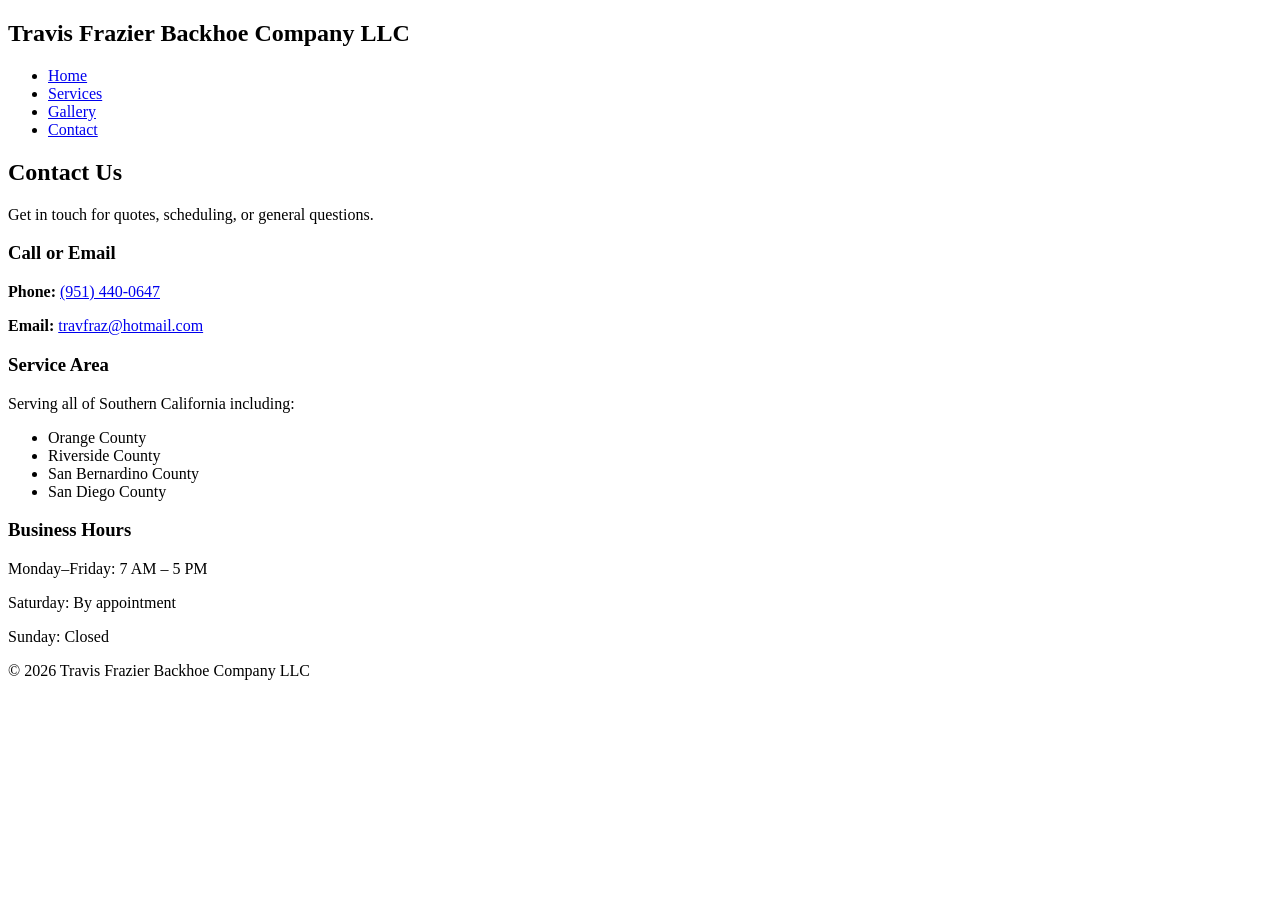
==== contact.html @ a9946985 "Added contact page" ====
<!DOCTYPE html>
<html lang="en">
<head>
    <meta charset="UTF-8">
    <meta name="viewport" content="width=device-width, initial-scale=1.0">
    <title>Contact | Travis Frazier Backhoe Company LLC</title>
    <link rel="stylesheet" href="assets/css/styles.css">
</head>
<body>

<header>
    <nav class="navbar">
        <h1 class="logo">Travis Frazier Backhoe Company LLC</h1>
        <ul>
            <li><a href="index.html">Home</a></li>
            <li><a href="services.html">Services</a></li>
            <li><a href="gallery.html">Gallery</a></li>
            <li><a class="active" href="contact.html">Contact</a></li>
        </ul>
    </nav>
</header>

<section class="page-header">
    <h2>Contact Us</h2>
    <p>Get in touch for quotes, scheduling, or general questions.</p>
</section>

<section class="contact-section">
    <div class="contact-card">
        <h3>Call or Email</h3>
        <p><strong>Phone:</strong> <a href="tel:951-440-0647"> (951) 440-0647</a></p>
        <p><strong>Email:</strong> <a href="mailto:travfraz@hotmail.com">travfraz@hotmail.com</a></p>
    </div>

    <div class="contact-card">
        <h3>Service Area</h3>
        <p>Serving all of Southern California including:</p>
        <ul>
            <li>Orange County</li>
            <li>Riverside County</li>
            <li>San Bernardino County</li>
            <li>San Diego County</li>
        </ul>
    </div>

    <div class="contact-card">
        <h3>Business Hours</h3>
        <p>Monday–Friday: 7 AM – 5 PM</p>
        <p>Saturday: By appointment</p>
        <p>Sunday: Closed</p>
    </div>
</section>

<footer>
    <p>© 2026 Travis Frazier Backhoe Company LLC</p>
</footer>

</body>
</html>
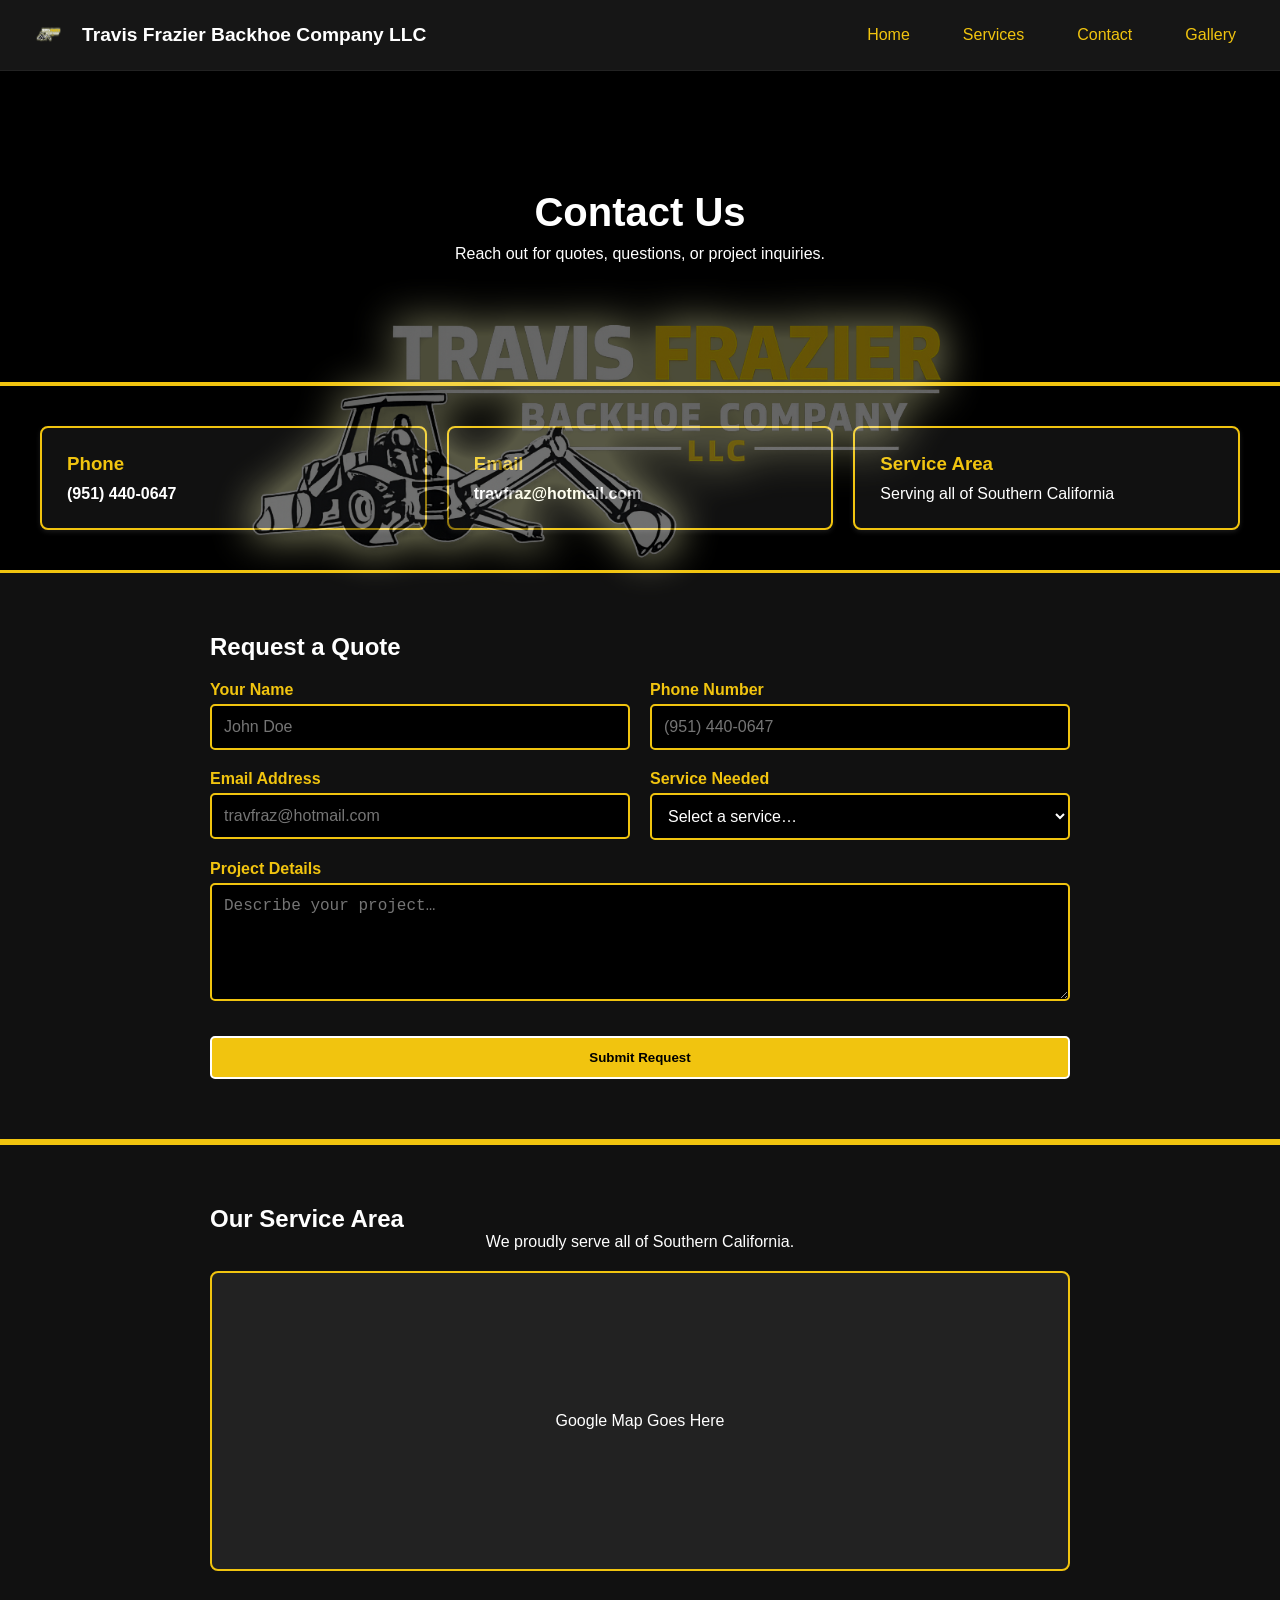
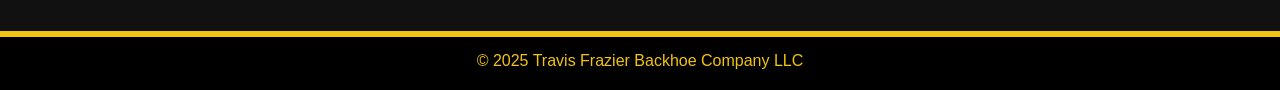
==== commit f280f09a: "Added contact page information" ====
--- a/contact.html
+++ b/contact.html
@@ -3,57 +3,134 @@
 <head>
     <meta charset="UTF-8">
     <meta name="viewport" content="width=device-width, initial-scale=1.0">
-    <title>Contact | Travis Frazier Backhoe Company LLC</title>
+    <title>Contact Us | Travis Frazier Backhoe Company LLC</title>
     <link rel="stylesheet" href="assets/css/styles.css">
 </head>
+
 <body>
+
+<!-- Floating Watermark Logo -->
+<img src="assets/img/logo-transparent.png" class="floating-logo" alt="Background Logo">
 
 <header>
     <nav class="navbar">
-        <h1 class="logo">Travis Frazier Backhoe Company LLC</h1>
-        <ul>
+        <div class="nav-left">
+            <img src="assets/img/logo-transparent.png" class="nav-logo" alt="Logo">
+            <span class="nav-title">Travis Frazier Backhoe Company LLC</span>
+        </div>
+
+        <ul class="nav-links">
             <li><a href="index.html">Home</a></li>
             <li><a href="services.html">Services</a></li>
+            <li><a class="active" href="contact.html">Contact</a></li>
             <li><a href="gallery.html">Gallery</a></li>
-            <li><a class="active" href="contact.html">Contact</a></li>
         </ul>
+
+        <div class="hamburger">
+            <span></span>
+            <span></span>
+            <span></span>
+        </div>
     </nav>
 </header>
 
-<section class="page-header">
-    <h2>Contact Us</h2>
-    <p>Get in touch for quotes, scheduling, or general questions.</p>
+<!-- HERO -->
+<section class="hero" style="height: 35vh;">
+    <div class="hero-content">
+        <h2>Contact Us</h2>
+        <p>Reach out for quotes, questions, or project inquiries.</p>
+    </div>
 </section>
 
+<!-- CONTACT INFO -->
 <section class="contact-section">
     <div class="contact-card">
-        <h3>Call or Email</h3>
-        <p><strong>Phone:</strong> <a href="tel:951-440-0647"> (951) 440-0647</a></p>
-        <p><strong>Email:</strong> <a href="mailto:travfraz@hotmail.com">travfraz@hotmail.com</a></p>
+        <h3>Phone</h3>
+        <p><a href="tel:9514400647">(951) 440‑0647</a></p>
+    </div>
+
+    <div class="contact-card">
+        <h3>Email</h3>
+        <p><a href="mailto:travfraz@hotmail.com">travfraz@hotmail.com</a></p>
     </div>
 
     <div class="contact-card">
         <h3>Service Area</h3>
-        <p>Serving all of Southern California including:</p>
-        <ul>
-            <li>Orange County</li>
-            <li>Riverside County</li>
-            <li>San Bernardino County</li>
-            <li>San Diego County</li>
-        </ul>
+        <p>Serving all of Southern California</p>
     </div>
+</section>
 
-    <div class="contact-card">
-        <h3>Business Hours</h3>
-        <p>Monday–Friday: 7 AM – 5 PM</p>
-        <p>Saturday: By appointment</p>
-        <p>Sunday: Closed</p>
+<!-- REQUEST FORM -->
+<section id="quote-form" class="quote-section">
+    <div class="container">
+        <h2 class="section-title">Request a Quote</h2>
+
+        <form class="quote-form upgraded">
+
+            <div class="form-row">
+                <div class="form-group">
+                    <label>Your Name</label>
+                    <input type="text" placeholder="John Doe" required>
+                </div>
+
+                <div class="form-group">
+                    <label>Phone Number</label>
+                    <input type="tel" placeholder="(951) 440‑0647" required>
+                </div>
+            </div>
+
+            <div class="form-row">
+                <div class="form-group">
+                    <label>Email Address</label>
+                    <input type="email" placeholder="travfraz@hotmail.com">
+                </div>
+
+                <div class="form-group">
+                    <label>Service Needed</label>
+                    <select required>
+                        <option value="">Select a service…</option>
+                        <option>Excavation</option>
+                        <option>Trenching</option>
+                        <option>Grading</option>
+                        <option>Site Prep</option>
+                        <option>Concrete Removal</option>
+                        <option>Hauling</option>
+                    </select>
+                </div>
+            </div>
+
+            <div class="form-group">
+                <label>Project Details</label>
+                <textarea rows="5" placeholder="Describe your project…"></textarea>
+            </div>
+
+            <button type="submit" class="cta-btn">Submit Request</button>
+
+            <p class="form-success" style="display:none; text-align:center; margin-top:15px; color:#f1c40f;">
+                Thank you! Your request has been submitted.
+            </p>
+
+        </form>
+    </div>
+</section>
+
+<!-- MAP SECTION -->
+<section class="quote-section">
+    <div class="container">
+        <h2 class="section-title">Our Service Area</h2>
+        <p style="text-align:center; margin-bottom:20px;">We proudly serve all of Southern California.</p>
+
+        <!-- Google Map Placeholder -->
+        <div style="width:100%; height:300px; background:#222; border:2px solid #f1c40f; border-radius:8px; display:flex; align-items:center; justify-content:center; color:white;">
+            Google Map Goes Here
+        </div>
     </div>
 </section>
 
 <footer>
-    <p>© 2026 Travis Frazier Backhoe Company LLC</p>
+    <p>© 2025 Travis Frazier Backhoe Company LLC</p>
 </footer>
 
+<script src="assets/js/navbar.js"></script>
 </body>
 </html>
--- a/assets/css/styles.css
+++ b/assets/css/styles.css
@@ -0,0 +1,317 @@
+/* RESET */
+* {
+    margin: 0;
+    padding: 0;
+    box-sizing: border-box;
+}
+
+/* GLOBAL */
+body {
+    font-family: Arial, sans-serif;
+    background: #000;
+    color: white;
+}
+
+section {
+    padding: 60px 0;
+}
+
+.container {
+    max-width: 900px;
+    margin: 0 auto;
+    padding: 0 20px;
+}
+
+/* FLOATING WATERMARK LOGO */
+.floating-logo {
+    position: fixed;
+    top: 50%;
+    left: 50%;
+    transform: translate(-50%, -50%);
+    max-width: 1200px;
+    opacity: 0.40;
+    pointer-events: none;
+    z-index: 9999;
+}
+
+/* HEADER (EMPTY – NAVBAR HANDLES EVERYTHING) */
+header {
+    background: transparent;
+    padding: 0;
+}
+
+/* ========================= */
+/*        NAVBAR             */
+/* ========================= */
+
+.navbar {
+    display: flex;
+    justify-content: space-between;
+    align-items: center;
+    padding: 15px 30px;
+    background: rgba(25, 25, 25, 0.9);
+    backdrop-filter: blur(10px);
+    position: sticky;
+    top: 0;
+    z-index: 1000;
+    border-bottom: 1px solid rgba(255, 255, 255, 0.05);
+}
+
+/* LEFT SIDE (LOGO + NAME) */
+.nav-left {
+    display: flex;
+    align-items: center;
+    gap: 12px;
+}
+
+.nav-logo {
+    width: 40px;
+    height: 40px;
+    opacity: 0.9;
+}
+
+.nav-title {
+    font-size: 1.2rem;
+    font-weight: 700;
+    color: #fff;
+}
+
+/* NAV LINKS */
+.nav-links {
+    display: flex;
+    gap: 25px;
+    list-style: none;
+}
+
+.nav-links a {
+    color: #f1c40f;
+    text-decoration: none;
+    font-weight: 500;
+    padding: 8px 14px;
+    border-radius: 6px;
+    transition: 0.3s ease;
+}
+
+.nav-links a:hover {
+    background: #f1c40f;
+    color: #000;
+}
+
+/* HAMBURGER MENU */
+.hamburger {
+    display: none;
+    flex-direction: column;
+    gap: 5px;
+    cursor: pointer;
+}
+
+.hamburger span {
+    width: 25px;
+    height: 3px;
+    background: #f1c40f;
+    transition: 0.3s ease;
+}
+
+/* MOBILE MENU */
+@media (max-width: 768px) {
+    .nav-links {
+        position: absolute;
+        top: 70px;
+        right: 0;
+        background: rgba(25, 25, 25, 0.95);
+        width: 200px;
+        flex-direction: column;
+        padding: 20px;
+        gap: 15px;
+        display: none;
+        border-left: 1px solid rgba(255,255,255,0.05);
+        border-bottom: 1px solid rgba(255,255,255,0.05);
+    }
+
+    .nav-links.open {
+        display: flex;
+    }
+
+    .hamburger {
+        display: flex;
+    }
+}
+
+/* ========================= */
+/*        HERO SECTION       */
+/* ========================= */
+
+.hero {
+    background: url('../img/backhoe-hero.jpg') center/cover no-repeat;
+    height: 60vh;
+    display: flex;
+    align-items: center;
+    justify-content: center;
+    text-align: center;
+    color: white;
+    padding: 20px;
+    border-bottom: 4px solid #f1c40f;
+}
+
+.hero-content h2 {
+    font-size: 40px;
+    margin-bottom: 10px;
+    text-shadow: 2px 2px 4px black;
+}
+
+.cta-btn {
+    display: inline-block;
+    margin-top: 15px;
+    padding: 12px 25px;
+    background: #f1c40f;
+    color: #000;
+    font-weight: bold;
+    text-decoration: none;
+    border-radius: 5px;
+    border: 2px solid white;
+    transition: 0.2s ease;
+}
+
+.cta-btn:hover {
+    background: white;
+    color: #000;
+}
+
+/* ========================= */
+/*     SERVICES SECTION      */
+/* ========================= */
+
+.services-preview {
+    padding: 40px;
+    text-align: center;
+    color: white;
+}
+
+.service-cards {
+    display: flex;
+    justify-content: center;
+    gap: 20px;
+    margin-top: 25px;
+}
+
+.card {
+    background: #111;
+    padding: 20px;
+    width: 250px;
+    border-radius: 8px;
+    box-shadow: 0 2px 5px rgba(255,255,255,0.1);
+    border: 2px solid #f1c40f;
+    color: white;
+    transition: 0.3s ease;
+}
+
+.card:hover {
+    transform: translateY(-5px);
+    box-shadow: 0 6px 20px rgba(0,0,0,0.15);
+}
+
+/* ========================= */
+/*     CONTACT SECTION       */
+/* ========================= */
+
+.contact-section {
+    padding: 40px;
+    display: grid;
+    grid-template-columns: repeat(auto-fit, minmax(280px, 1fr));
+    gap: 20px;
+}
+
+.contact-card {
+    background: #111;
+    padding: 25px;
+    border-radius: 8px;
+    box-shadow: 0 2px 5px rgba(255,255,255,0.1);
+    border: 2px solid #f1c40f;
+}
+
+.contact-card h3 {
+    color: #f1c40f;
+    margin-bottom: 10px;
+}
+
+.contact-card a {
+    color: white;
+    font-weight: bold;
+    text-decoration: none;
+}
+
+/* ========================= */
+/*          FOOTER           */
+/* ========================= */
+
+footer {
+    background: #000;
+    color: #f1c40f;
+    text-align: center;
+    padding: 15px;
+    border-top: 3px solid #f1c40f;
+}
+
+/* ========================= */
+/*     REQUEST FORM          */
+/* ========================= */
+
+.quote-section {
+    padding: 60px 0;
+    background: #111;
+    border-top: 3px solid #f1c40f;
+    border-bottom: 3px solid #f1c40f;
+}
+
+.quote-form {
+    display: grid;
+    gap: 20px;
+    margin-top: 20px;
+}
+
+.form-group {
+    display: flex;
+    flex-direction: column;
+}
+
+.form-group label {
+    font-weight: bold;
+    margin-bottom: 5px;
+    color: #f1c40f;
+}
+
+.form-group input,
+.form-group select,
+.form-group textarea {
+    padding: 12px;
+    border-radius: 5px;
+    border: 2px solid #f1c40f;
+    background: #000;
+    color: white;
+    font-size: 16px;
+}
+
+.form-group input:focus,
+.form-group select:focus,
+.form-group textarea:focus {
+    outline: none;
+    border-color: white;
+}
+
+/* UPGRADED FORM LAYOUT */
+.quote-form.upgraded {
+    display: flex;
+    flex-direction: column;
+    gap: 20px;
+}
+
+.form-row {
+    display: grid;
+    grid-template-columns: repeat(auto-fit, minmax(250px, 1fr));
+    gap: 20px;
+}
+
+.form-success {
+    font-size: 18px;
+    font-weight: bold;
+}
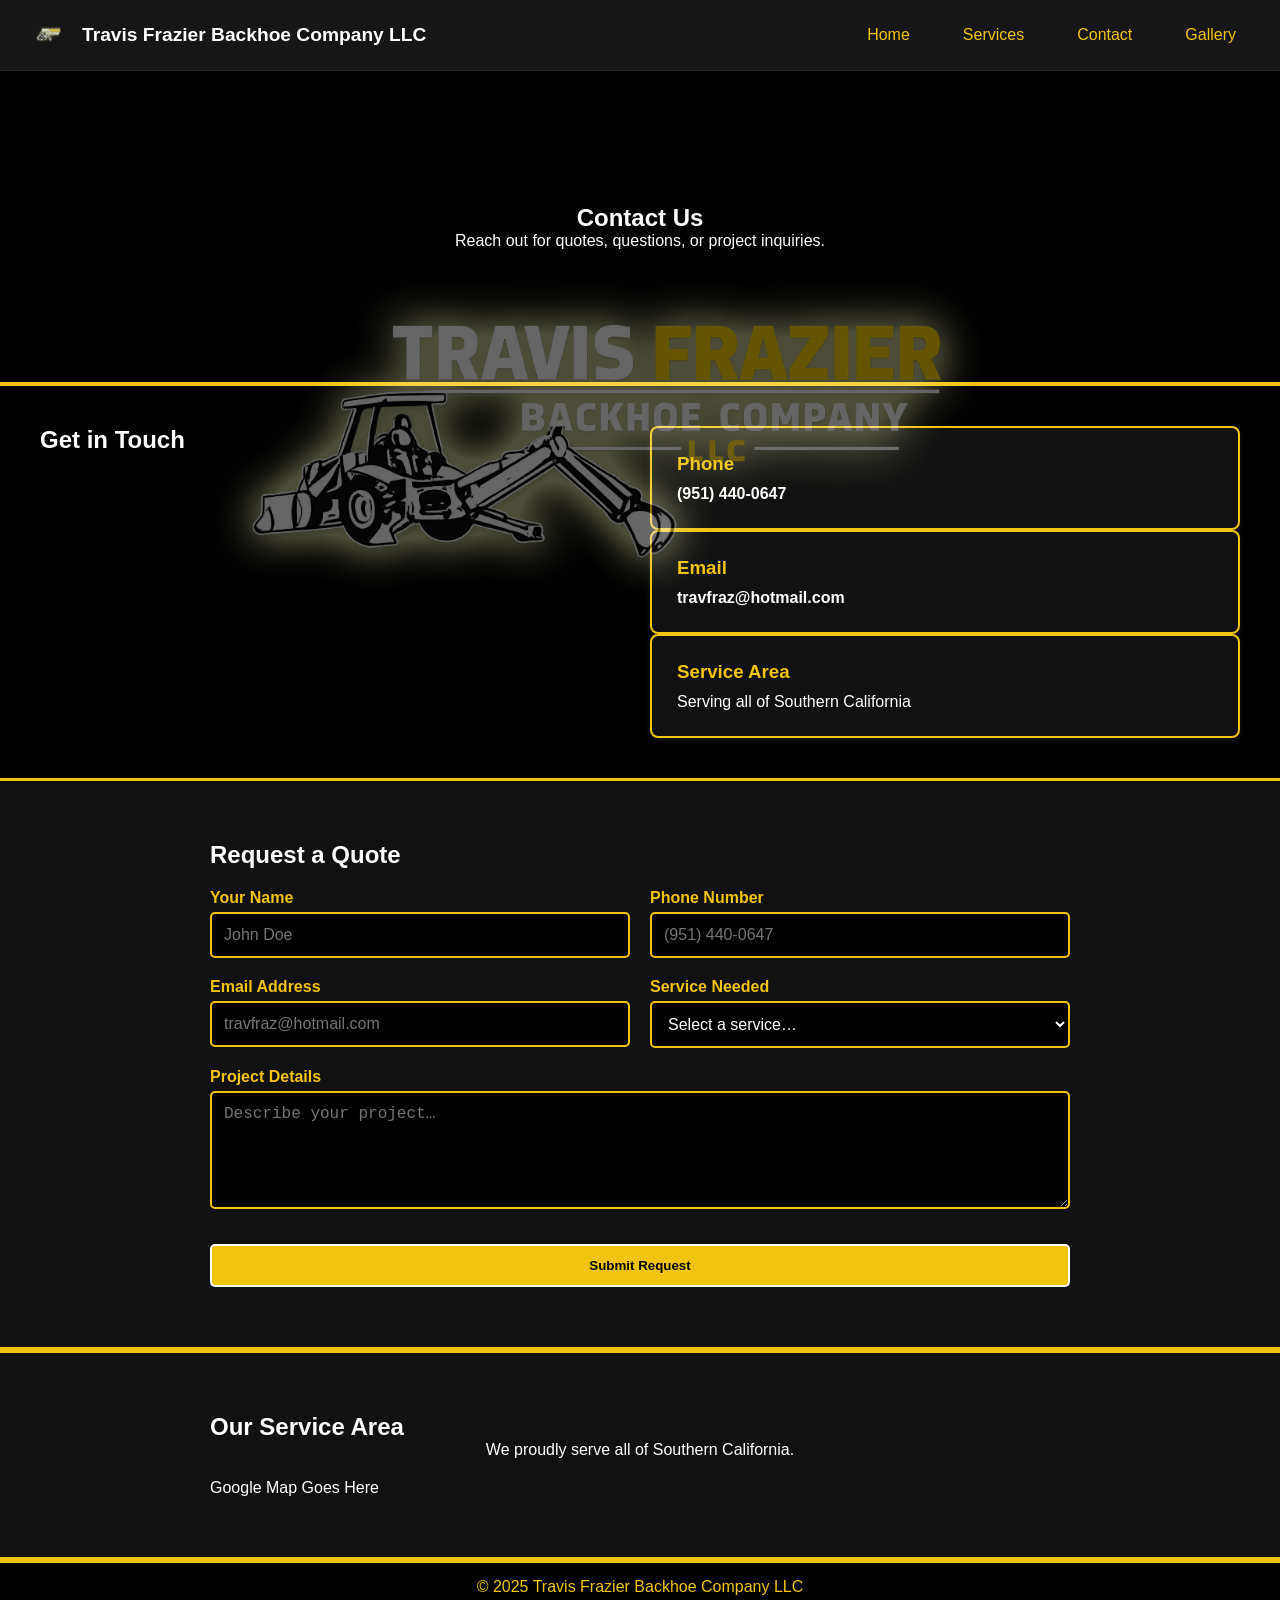
==== commit 07cfc828: "Upgraded contact.html" ====
--- a/contact.html
+++ b/contact.html
@@ -4,7 +4,12 @@
     <meta charset="UTF-8">
     <meta name="viewport" content="width=device-width, initial-scale=1.0">
     <title>Contact Us | Travis Frazier Backhoe Company LLC</title>
+
+    <!-- SEO Meta Description -->
+    <meta name="description" content="Contact Travis Frazier Backhoe Company LLC for excavation, trenching, grading, and site preparation services in Southern California.">
+
     <link rel="stylesheet" href="assets/css/styles.css">
+    <link rel="icon" type="image/png" href="assets/img/logo-transparent.png">
 </head>
 
 <body>
@@ -37,26 +42,32 @@
 <!-- HERO -->
 <section class="hero" style="height: 35vh;">
     <div class="hero-content">
-        <h2>Contact Us</h2>
+        <h1>Contact Us</h1>
         <p>Reach out for quotes, questions, or project inquiries.</p>
     </div>
 </section>
 
 <!-- CONTACT INFO -->
 <section class="contact-section">
-    <div class="contact-card">
-        <h3>Phone</h3>
-        <p><a href="tel:9514400647">(951) 440‑0647</a></p>
-    </div>
+    <h2 class="section-title">Get in Touch</h2>
 
-    <div class="contact-card">
-        <h3>Email</h3>
-        <p><a href="mailto:travfraz@hotmail.com">travfraz@hotmail.com</a></p>
-    </div>
+    <div class="contact-grid">
 
-    <div class="contact-card">
-        <h3>Service Area</h3>
-        <p>Serving all of Southern California</p>
+        <div class="contact-card">
+            <h3>Phone</h3>
+            <p><a href="tel:9514400647">(951) 440‑0647</a></p>
+        </div>
+
+        <div class="contact-card">
+            <h3>Email</h3>
+            <p><a href="mailto:travfraz@hotmail.com">travfraz@hotmail.com</a></p>
+        </div>
+
+        <div class="contact-card">
+            <h3>Service Area</h3>
+            <p>Serving all of Southern California</p>
+        </div>
+
     </div>
 </section>
 
@@ -121,7 +132,7 @@
         <p style="text-align:center; margin-bottom:20px;">We proudly serve all of Southern California.</p>
 
         <!-- Google Map Placeholder -->
-        <div style="width:100%; height:300px; background:#222; border:2px solid #f1c40f; border-radius:8px; display:flex; align-items:center; justify-content:center; color:white;">
+        <div class="map-placeholder">
             Google Map Goes Here
         </div>
     </div>
